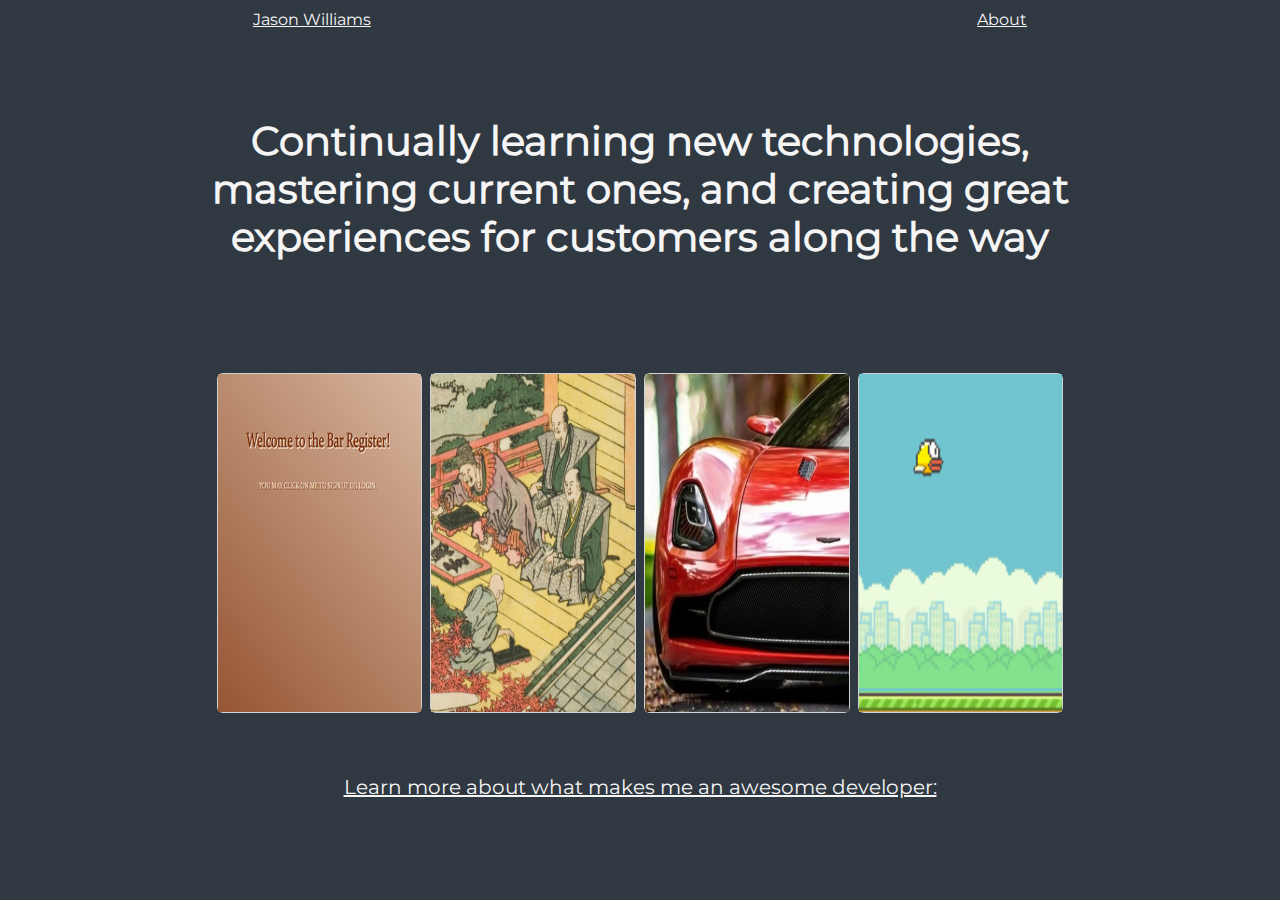
==== index.html @ ead5cea8 "First Commit" ====
<!DOCTYPE html>
<html lang="en">
<head>
<meta charset="UTF-8">
<meta name="viewport" content="width=device-width, initial-scale=1.0">
<meta http-equiv="X-UA-Compatible" content="ie=edge">
<meta name="Description" content="Enter your description here"/>
<link rel="stylesheet" href="https://cdnjs.cloudflare.com/ajax/libs/twitter-bootstrap/5.1.0/css/bootstrap.min.css">
<link rel="stylesheet" href="https://cdnjs.cloudflare.com/ajax/libs/font-awesome/5.15.4/css/all.min.css">
<link rel="stylesheet" href="style.css">
<title>Jason Williams</title>
</head>
<body>
    <div class="navbar px-5" id="nav">
        <a href="index.html">Jason Williams</a>
        <a href="about.html">About</a>
    </div>
    <div id="PicTitle" class="mt-1 mb-1">
        <h1 class="text-center fs-1 fw-bold my-auto">Continually learning new technologies, mastering current ones, and creating great experiences for customers along the way</h1>
    </div>
    <main class="py-3 px-2" id="projectDisplay">
        <div class="card my-auto mx-1" id="projectCards">
            <img src='templates/DrinkMenu.png' alt="Avatar" class="image w-100 h-100" >
            <div class="middle">
                <h2 style="color: black">Bar Register</h2>
                <p class="text">React - Flask - MUI - Typescript</p>
                <p class="text">An app for bars to use to process client orders.</p>
                <a href="https://github.com/AFireInside777/Bar-Register-React-App" target="_blank" id="projectButton"><button type="button" class="btn btn-dark">Github Page</button></a>
            </div>
        </div>
        <div class="card my-auto mx-1" id="projectCards">
            <img src='templates/Museum.png' alt="Avatar" class="image w-100 h-100" >
            <div class="middle">
                <h2 style="color: black">CAoI Project</h2>
                <p class="text">One page HTML/JS app which uses the CAoI's API to display my favorite paintings!</p>
                <a href="https://github.com/AFireInside777/Javascript-Chicago-Art-Institute-API" target="_blank" id="projectButton"><button type="button" class="btn btn-dark">Github Page</button></a>
            </div>
        </div>
        <div class="card my-auto mx-1" id="projectCards">
            <img src='templates/Car API.png' alt="Avatar" class="image w-100 h-100" >
            <div class="middle">
                <h2 style="color: black">Car Inventory</h2>
                <p class="text">Tailwind - Auth0 - React - Flask</p>
                <p class="text">Small CRUD for managing a car inventory!</p>
                <a href="https://github.com/AFireInside777/Javascript-Chicago-Art-Institute-API" target="_blank" id="projectButton"><button type="button" class="btn btn-dark">Github Page</button></a>
            </div>
        </div>
        <div class="card my-auto mx-1" id="projectCards" >
            <img src='templates/FlappyBird.png' alt="Avatar" class="image w-100 h-100" >
            <div class="middle">
                <h2 style="color: black">Flappy Bird</h2>
                <p class="text">Remake of the original, viral game. One of my first big projects in vanilla Javascript.</p>
                <a href="https://github.com/AFireInside777/FlappyBird" target="_blank" id="projectButton"><button type="button" class="btn btn-dark">Github Page</button></a>
            </div>
        </div>
    </main>
    <footer class="d-flex mt-3" id="homeFooter">
        <a href="about.html" class="my-auto">Learn more about what makes me an awesome developer:</a>
    </footer>
<script src="https://cdnjs.cloudflare.com/ajax/libs/popper.js/2.9.2/umd/popper.min.js"></script>
<script src="https://cdnjs.cloudflare.com/ajax/libs/twitter-bootstrap/5.1.0/js/bootstrap.min.js"></script>
</body>
</html>
---- style.css ----
@font-face {
    font-family: 'Montserrat';
    src: url('fonts/MONTSERRAT-REGULAR.TTF') format('truetype');
  }

body{
    background: #303841;
    margin-left: 16%;
    margin-right: 16%;
    display: flex;
    flex-direction: column;
}

#projectButton{
    height: 35px;
    width: 100%;
    padding-bottom: 50px;
}

#PicTitle {
    width: 100%;
    height: 290px;
    display: flex;
    flex-direction: column-reverse;
    
}

#formsFooter{
    width: 100%;
    height: max-content;
    display: flex;
    flex-direction: row;
    justify-content: space-evenly;
    margin-bottom: 175px;
}

#projectCards{
    width: 370px;
    height: 340px;
}

#projectCards:hover .middle{
    color: rgb(235, 156, 156);
    opacity: 1;
}

#projectCards:hover .image{
    opacity: 0.3;
}

.middle{
    color: rgb(235, 156, 156);
    opacity: 0;
    text-align: center;
    position: absolute;
    top: 50%;
    left: 50%;
    transform: translate(-50%, -50%);
    -ms-transform: translate(-50%, -50%);
}

#projectDisplay{
    display: flex;
    justify-content: space-evenly;
    height: 410px;
}

#homeFooter{
    justify-content: center;
    height: 45px;
    font-size: 20px;
}

#aboutBox{
    height: max-content;
    flex-direction: column;
    margin-bottom: 80px;
}

#bio{
    height: max-content;
}

#selfie{
    height: 250px;
    width: 250px;
}

#titlePill{
    height: 250px;
    flex-direction: row;
    margin-bottom: 20px;
}

#forms{
    width: 45%;
    margin-left: 5px;
}

#formMessage{
    flex-direction: column;
    width: 35%;
    height: 290px;
}

p, h1, h2, h3, a, label, #skillsBox{
    color: whitesmoke;
    font-family: 'Montserrat';
}

.messages, h2{
    margin-left: auto;
    margin-right: auto;
}

h1{
    font-size: 40px;
}

main {
    height: 380px;
}

.messages{
    justify-content: space-around;
}

#mediaIcons{
    width: 100%
}

.image {
    opacity: 1;
    width: 100%;
    height: auto;
    transition: .5s ease;
    backface-visibility: hidden;
  }

.text {
    color: black;
    font-size: 16px;
}
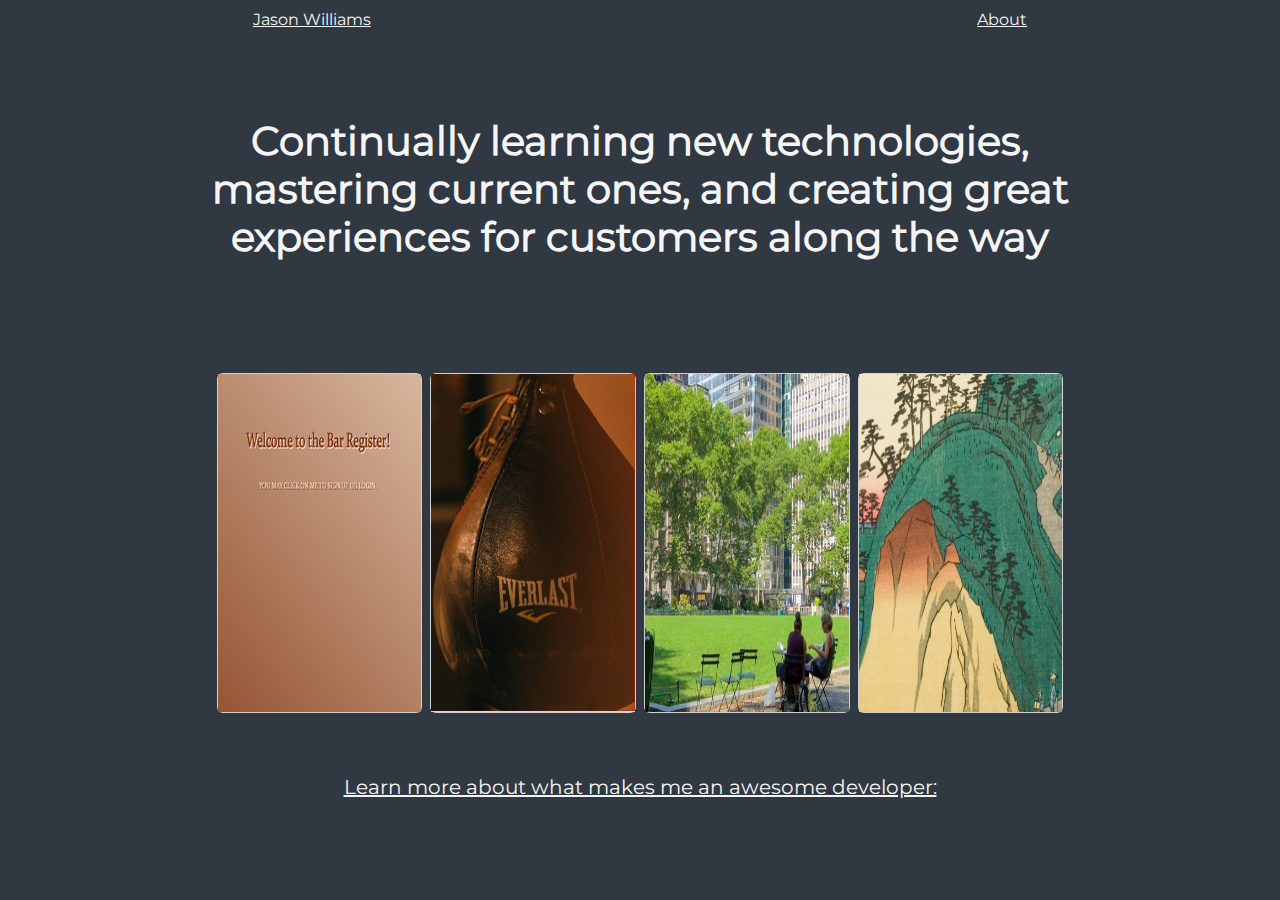
==== commit ffa926a8: "Portfolio link fixes" ====
--- a/index.html
+++ b/index.html
@@ -25,32 +25,47 @@
                 <h2 style="color: black">Bar Register</h2>
                 <p class="text">React - Flask - MUI - Typescript</p>
                 <p class="text">An app for bars to use to process client orders.</p>
-                <a href="https://github.com/AFireInside777/Bar-Register-React-App" target="_blank" id="projectButton"><button type="button" class="btn btn-dark">Github Page</button></a>
+                <div style="display: flex; flex-direction: row">
+                    <a href="https://github.com/AFireInside777/Bar-Register-Flask-React-App" target="_blank" id="projectButton"><button type="button" class="btn btn-dark">Github</button></a>
+                    <a href="https://bar-register-flask-react-app.onrender.com/" target="_blank" id="projectButton"><button type="button" class="btn btn-dark">Site</button></a>
+                </div>
             </div>
         </div>
         <div class="card my-auto mx-1" id="projectCards">
-            <img src='templates/Museum.png' alt="Avatar" class="image w-100 h-100" >
+            <img src='templates/boxing-gym.jpg' alt="Avatar" class="image w-100 h-100" >
             <div class="middle">
-                <h2 style="color: black">CAoI Project</h2>
-                <p class="text">One page HTML/JS app which uses the CAoI's API to display my favorite paintings!</p>
-                <a href="https://github.com/AFireInside777/Javascript-Chicago-Art-Institute-API" target="_blank" id="projectButton"><button type="button" class="btn btn-dark">Github Page</button></a>
+                <h2 style="color: black">Gym Landing Page</h2>
+                <p class="text">React - HTML - ULKit</p>
+                <p class="text">Mock Landing Page for a Gym.</p>
+                <div style="display: flex; flex-direction: row">
+                    <a href=https://github.com/AFireInside777/Gym-Site-HTML-Homework-Coding-Temple target="_blank" id="projectButton"><button type="button" class="btn btn-dark">Github</button></a>
+                    <a href="https://wthmocksite.netlify.app/" target="_blank" id="projectButton"><button type="button" class="btn btn-dark">Site</button></a>
+                </div>
             </div>
         </div>
         <div class="card my-auto mx-1" id="projectCards">
-            <img src='templates/Car API.png' alt="Avatar" class="image w-100 h-100" >
+            <img src='templates/parkwebsite.jpg' alt="Avatar" class="image w-100 h-100" >
             <div class="middle">
-                <h2 style="color: black">Car Inventory</h2>
-                <p class="text">Tailwind - Auth0 - React - Flask</p>
-                <p class="text">Small CRUD for managing a car inventory!</p>
-                <a href="https://github.com/AFireInside777/Javascript-Chicago-Art-Institute-API" target="_blank" id="projectButton"><button type="button" class="btn btn-dark">Github Page</button></a>
+                <h2 style="color: black">Park Landing Page</h2>
+                <p class="text">HTML - Bootstrap</p>
+                <p class="text">Mock Landing Page for a Park</p>
+                <div style="display: flex; flex-direction: row">
+                    <a href=https://github.com/AFireInside777/HTML-Assignment-4-Park-Website target="_blank" id="projectButton"><button type="button" class="btn btn-dark">Github</button></a>
+                    <a href="https://jason-williams-park.netlify.app/" target="_blank" id="projectButton"><button type="button" class="btn btn-dark">Site</button></a>
+                </div>
             </div>
         </div>
         <div class="card my-auto mx-1" id="projectCards" >
-            <img src='templates/FlappyBird.png' alt="Avatar" class="image w-100 h-100" >
+            <img src='templates/JCAI.jpg' alt="Avatar" class="image w-100 h-100" >
             <div class="middle">
-                <h2 style="color: black">Flappy Bird</h2>
-                <p class="text">Remake of the original, viral game. One of my first big projects in vanilla Javascript.</p>
-                <a href="https://github.com/AFireInside777/FlappyBird" target="_blank" id="projectButton"><button type="button" class="btn btn-dark">Github Page</button></a>
+                <h2 style="color: black">AIC Art Site</h2>
+                <p class="text">HTML - CSS - JavaScript</p>
+                <p class="text">My favorite paintings from the Art Institute of Chicago.</p>
+                <div style="display: flex; flex-direction: row">
+                    <a href="https://github.com/AFireInside777/Javascript-Chicago-Art-Institute-API" target="_blank" id="projectButton"><button type="button" class="btn btn-dark">Github</button></a>
+                    <a href="https://jcaiapi.netlify.app/" target="_blank" id="projectButton"><button type="button" class="btn btn-dark">Site</button></a>
+                </div>
+
             </div>
         </div>
     </main>
